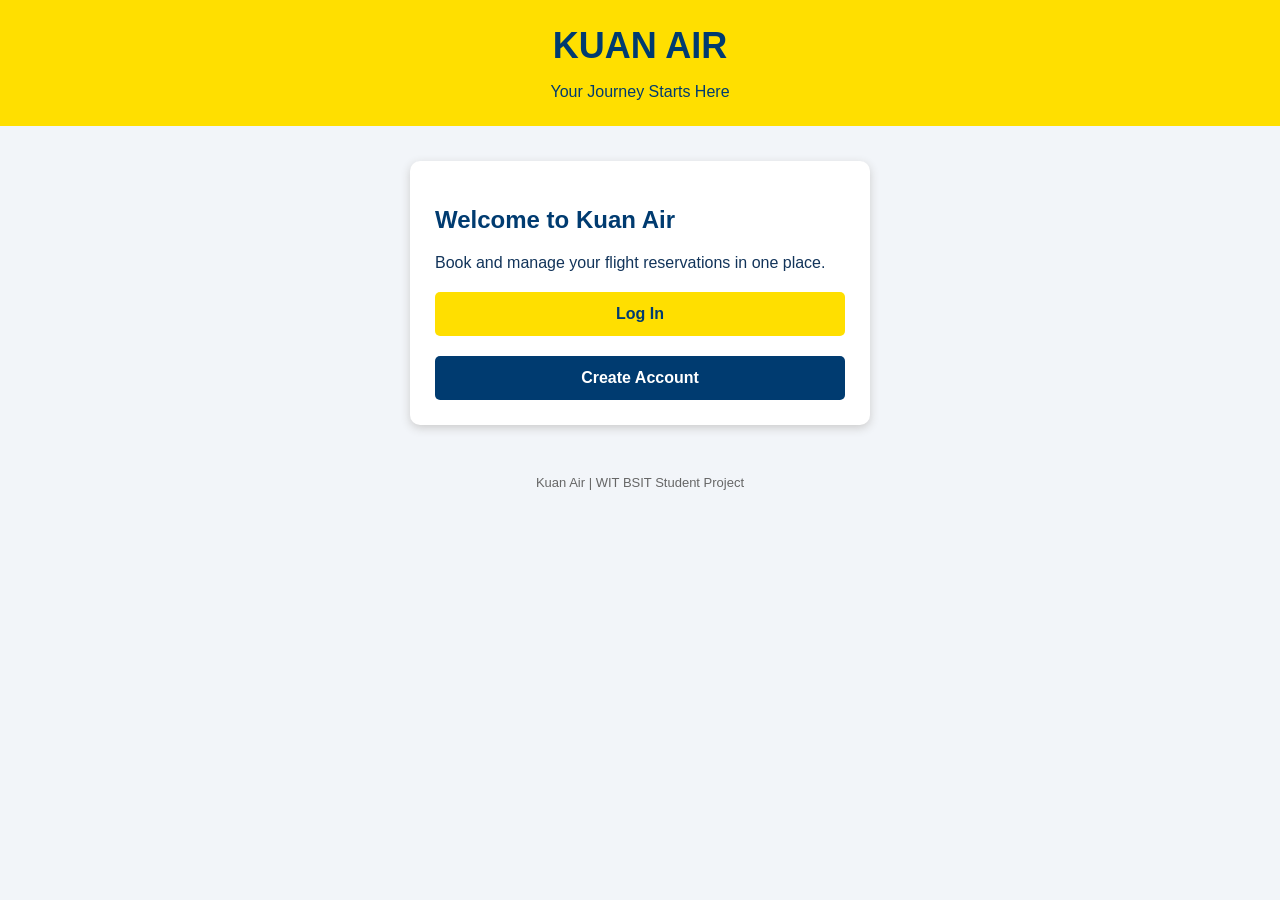
==== index.html @ 2f27deaa "Add files via upload" ====
<!DOCTYPE html>
<html lang="en">
<head>
    <meta charset="UTF-8">
    <meta name="viewport" content="width=device-width, initial-scale=1.0">
    <title>Kuan Air | Welcome</title>
    <link rel="stylesheet" href="style.css">
</head>
<body>
    <header>
        <h1>KUAN AIR</h1>
        <p>Your Journey Starts Here</p>
    </header>
    <main class="card">
        <h2>Welcome to Kuan Air</h2>
        <p>Book and manage your flight reservations in one place.</p>
        <a class="button" href="login.html">Log In</a>
        <a class="button secondary" href="register.html">Create Account</a>
    </main>
    <footer>Kuan Air | WIT BSIT Student Project</footer>
</body>
</html>
---- style.css ----
* {
    box-sizing: border-box;
}

body {
    margin: 0;
    font-family: Arial, sans-serif;
    background: #f2f5f9;
    color: #12345a;
}

header {
    background: #ffdf00;
    color: #003b70;
    text-align: center;
    padding: 25px;
}

header h1 {
    margin: 0;
    font-size: 36px;
    font-weight: bold;
}

header p {
    margin-bottom: 0;
}

.card {
    background: white;
    max-width: 460px;
    margin: 35px auto;
    padding: 25px;
    border-radius: 10px;
    box-shadow: 0 3px 10px #cccccc;
}

h2, h3 {
    color: #003b70;
}

label {
    display: block;
    margin-top: 15px;
    font-weight: bold;
}

input, select {
    width: 100%;
    padding: 11px;
    margin-top: 6px;
    border: 1px solid #cccccc;
    border-radius: 5px;
    font-size: 15px;
}

button, .button {
    display: block;
    width: 100%;
    margin-top: 20px;
    padding: 13px;
    background: #ffdf00;
    color: #003b70;
    border: none;
    border-radius: 5px;
    font-size: 16px;
    font-weight: bold;
    text-align: center;
    text-decoration: none;
    cursor: pointer;
}

button:hover, .button:hover {
    background: #ffd000;
}

.secondary {
    background: #003b70;
    color: white;
}

.secondary:hover {
    background: #00509a;
}

.danger {
    background: #c62828;
    color: white;
}

.danger:hover {
    background: #a51f1f;
}

.view-link, a {
    color: #0055a5;
}

.view-link {
    display: block;
    margin-top: 18px;
    text-align: center;
    text-decoration: none;
}

.center {
    text-align: center;
}

footer {
    text-align: center;
    padding: 15px;
    color: #666666;
    font-size: 13px;
}

@media (max-width: 500px) {
    .card {
        margin: 20px 15px;
    }
}
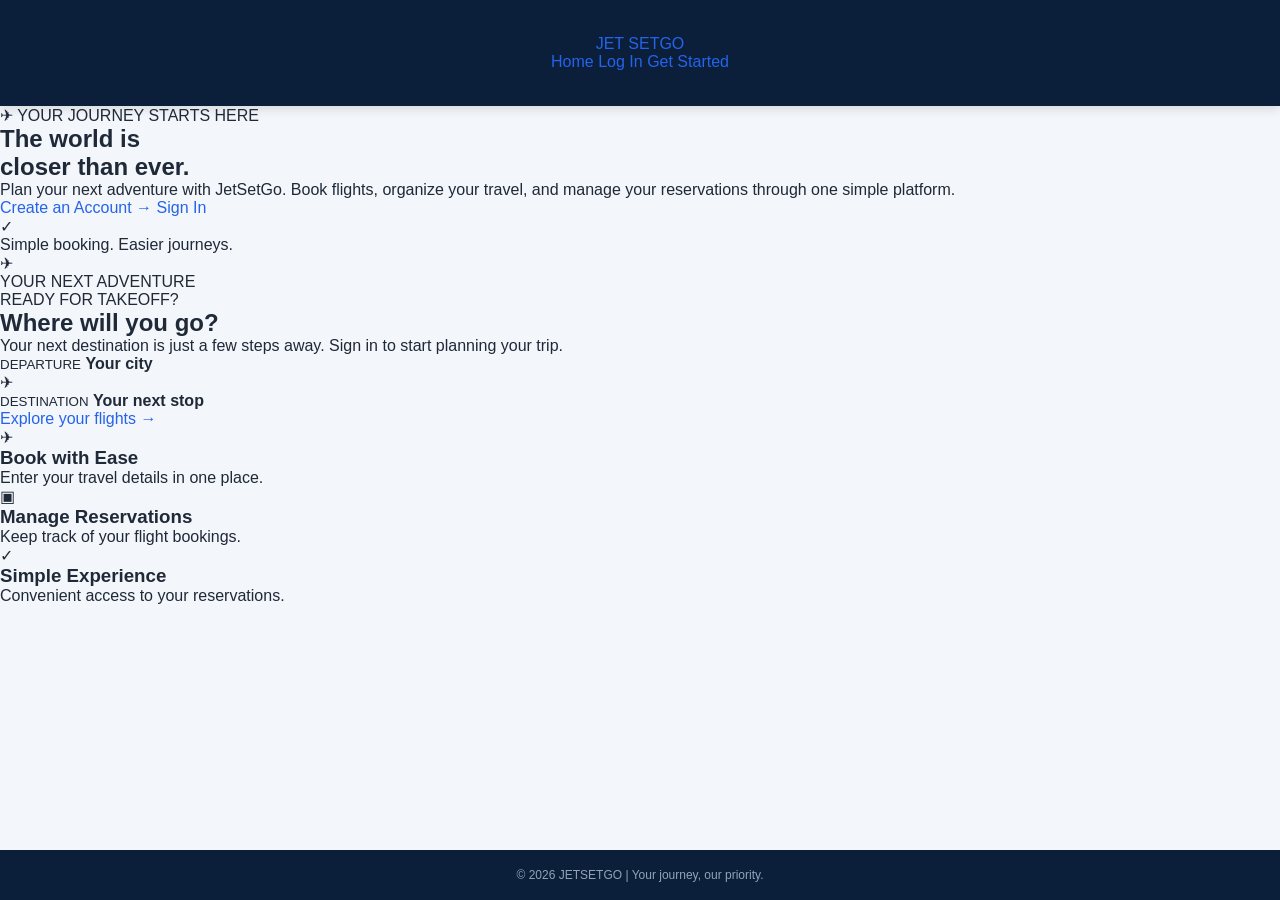
==== commit 45d80e4b: "Update index.html" ====
--- a/index.html
+++ b/index.html
@@ -1,22 +1,128 @@
+
 <!DOCTYPE html>
 <html lang="en">
 <head>
     <meta charset="UTF-8">
     <meta name="viewport" content="width=device-width, initial-scale=1.0">
-    <title>Kuan Air | Welcome</title>
+    <title>JetSetGo | Home</title>
     <link rel="stylesheet" href="style.css">
 </head>
-<body>
-    <header>
-        <h1>KUAN AIR</h1>
-        <p>Your Journey Starts Here</p>
+<body class="home-page">
+
+    <header class="navbar">
+        <a href="index.html" class="logo">JET<span> SETGO</span></a>
+
+        <nav class="nav-links">
+            <a href="index.html" class="home-active">Home</a>
+            <a href="login.html">Log In</a>
+            <a href="register.html" class="nav-button">Get Started</a>
+        </nav>
     </header>
-    <main class="card">
-        <h2>Welcome to Kuan Air</h2>
-        <p>Book and manage your flight reservations in one place.</p>
-        <a class="button" href="login.html">Log In</a>
-        <a class="button secondary" href="register.html">Create Account</a>
+
+    <main>
+        <section class="hero">
+            <div class="hero-content">
+                <span class="home-badge">✈ YOUR JOURNEY STARTS HERE</span>
+
+                <h1>
+                    The world is<br>
+                    <span>closer than ever.</span>
+                </h1>
+
+                <p class="description">
+                    Plan your next adventure with JetSetGo.
+                    Book flights, organize your travel, and manage
+                    your reservations through one simple platform.
+                </p>
+
+                <div class="hero-buttons">
+                    <a href="register.html" class="primary-button">
+                        Create an Account <span>→</span>
+                    </a>
+
+                    <a href="login.html" class="secondary-button">
+                        Sign In
+                    </a>
+                </div>
+
+                <div class="home-note">
+                    <span class="note-icon">✓</span>
+                    <p>Simple booking. Easier journeys.</p>
+                </div>
+            </div>
+
+            <div class="flight-card">
+                <div class="flight-card-top">
+                    <div class="plane-icon">✈</div>
+                    <span class="flight-status">YOUR NEXT ADVENTURE</span>
+                </div>
+
+                <p class="card-label">READY FOR TAKEOFF?</p>
+                <h2>Where will you go?</h2>
+
+                <p class="flight-description">
+                    Your next destination is just a few steps away.
+                    Sign in to start planning your trip.
+                </p>
+
+                <div class="destination-preview">
+                    <div class="destination-point">
+                        <span class="point-dot"></span>
+                        <div>
+                            <small>DEPARTURE</small>
+                            <strong>Your city</strong>
+                        </div>
+                    </div>
+
+                    <div class="route-line">
+                        <span>✈</span>
+                    </div>
+
+                    <div class="destination-point">
+                        <span class="point-dot destination-dot"></span>
+                        <div>
+                            <small>DESTINATION</small>
+                            <strong>Your next stop</strong>
+                        </div>
+                    </div>
+                </div>
+
+                <a href="login.html" class="card-link">
+                    Explore your flights <span>→</span>
+                </a>
+            </div>
+        </section>
+
+        <section class="home-features">
+            <div class="feature-item">
+                <span class="feature-icon">✈</span>
+                <div>
+                    <h3>Book with Ease</h3>
+                    <p>Enter your travel details in one place.</p>
+                </div>
+            </div>
+
+            <div class="feature-item">
+                <span class="feature-icon">▣</span>
+                <div>
+                    <h3>Manage Reservations</h3>
+                    <p>Keep track of your flight bookings.</p>
+                </div>
+            </div>
+
+            <div class="feature-item">
+                <span class="feature-icon">✓</span>
+                <div>
+                    <h3>Simple Experience</h3>
+                    <p>Convenient access to your reservations.</p>
+                </div>
+            </div>
+        </section>
     </main>
-    <footer>Kuan Air | WIT BSIT Student Project</footer>
+
+    <footer class="home-footer">
+        © 2026 JETSETGO | Your journey, our priority.
+    </footer>
+
 </body>
 </html>
--- a/style.css
+++ b/style.css
@@ -1,121 +1,208 @@
 * {
+    margin: 0;
+    padding: 0;
     box-sizing: border-box;
 }
 
 body {
-    margin: 0;
-    font-family: Arial, sans-serif;
-    background: #f2f5f9;
-    color: #12345a;
-}
-
+    font-family: Arial, Helvetica, sans-serif;
+    background: #f3f6fa;
+    color: #1f2937;
+    min-height: 100vh;
+    display: flex;
+    flex-direction: column;
+}
+
+/* Header */
 header {
-    background: #ffdf00;
-    color: #003b70;
-    text-align: center;
-    padding: 25px;
+    background: #0b1f3a;
+    color: white;
+    text-align: center;
+    padding: 35px 20px;
+    box-shadow: 0 3px 10px rgba(0, 0, 0, 0.12);
 }
 
 header h1 {
-    margin: 0;
-    font-size: 36px;
-    font-weight: bold;
+    font-size: 32px;
+    letter-spacing: 4px;
+    font-weight: 700;
+    margin-bottom: 8px;
 }
 
 header p {
-    margin-bottom: 0;
-}
-
+    font-size: 14px;
+    color: #cbd5e1;
+    letter-spacing: 1px;
+}
+
+/* Main Card */
 .card {
+    width: 90%;
+    max-width: 600px;
+    margin: 45px auto;
     background: white;
-    max-width: 460px;
-    margin: 35px auto;
-    padding: 25px;
-    border-radius: 10px;
-    box-shadow: 0 3px 10px #cccccc;
-}
-
-h2, h3 {
-    color: #003b70;
+    padding: 40px;
+    border-radius: 14px;
+    box-shadow: 0 8px 30px rgba(15, 23, 42, 0.08);
+    border: 1px solid #e5e7eb;
+}
+
+.card h2 {
+    color: #0b1f3a;
+    font-size: 27px;
+    margin-bottom: 10px;
+}
+
+.card > p {
+    color: #64748b;
+    line-height: 1.6;
+    margin-bottom: 25px;
+}
+
+/* Forms */
+form {
+    margin-top: 20px;
 }
 
 label {
     display: block;
-    margin-top: 15px;
-    font-weight: bold;
-}
-
-input, select {
+    font-size: 14px;
+    font-weight: 600;
+    color: #334155;
+    margin-bottom: 7px;
+}
+
+input,
+select {
     width: 100%;
-    padding: 11px;
-    margin-top: 6px;
-    border: 1px solid #cccccc;
-    border-radius: 5px;
-    font-size: 15px;
-}
-
-button, .button {
+    padding: 13px 14px;
+    margin-bottom: 18px;
+    border: 1px solid #cbd5e1;
+    border-radius: 8px;
+    background: #f8fafc;
+    color: #1e293b;
+    font-size: 14px;
+    outline: none;
+    transition: 0.2s;
+}
+
+input:focus,
+select:focus {
+    border-color: #2563eb;
+    background: white;
+    box-shadow: 0 0 0 3px rgba(37, 99, 235, 0.1);
+}
+
+/* Buttons */
+button,
+.button {
     display: block;
     width: 100%;
-    margin-top: 20px;
-    padding: 13px;
-    background: #ffdf00;
-    color: #003b70;
+    padding: 13px 18px;
+    margin-top: 10px;
     border: none;
-    border-radius: 5px;
-    font-size: 16px;
-    font-weight: bold;
+    border-radius: 8px;
+    background: #2563eb;
+    color: white;
+    font-size: 14px;
+    font-weight: 600;
     text-align: center;
     text-decoration: none;
     cursor: pointer;
-}
-
-button:hover, .button:hover {
-    background: #ffd000;
-}
-
-.secondary {
-    background: #003b70;
-    color: white;
-}
-
-.secondary:hover {
-    background: #00509a;
-}
-
-.danger {
-    background: #c62828;
-    color: white;
-}
-
-.danger:hover {
-    background: #a51f1f;
-}
-
-.view-link, a {
-    color: #0055a5;
+    transition: 0.2s ease;
+}
+
+button:hover,
+.button:hover {
+    background: #1d4ed8;
+    transform: translateY(-1px);
+}
+
+.button.secondary {
+    background: #e8eef7;
+    color: #0b1f3a;
+}
+
+.button.secondary:hover {
+    background: #dbe5f2;
+}
+
+/* Manage Reservations */
+.card h3 {
+    color: #0b1f3a;
+    font-size: 19px;
+    margin-top: 35px;
+    margin-bottom: 12px;
+    padding-top: 25px;
+    border-top: 1px solid #e5e7eb;
+}
+
+/* Danger Button */
+button.danger {
+    background: #dc2626;
+}
+
+button.danger:hover {
+    background: #b91c1c;
+}
+
+/* Links */
+a {
+    color: #2563eb;
+    text-decoration: none;
+}
+
+a:hover {
+    text-decoration: underline;
 }
 
 .view-link {
     display: block;
-    margin-top: 18px;
-    text-align: center;
+    text-align: center;
+    margin-top: 25px;
+    font-size: 14px;
+    font-weight: 600;
+    color: #64748b;
+}
+
+.view-link:hover {
+    color: #2563eb;
     text-decoration: none;
 }
 
 .center {
     text-align: center;
-}
-
+    margin-top: 20px;
+    font-size: 14px;
+}
+
+/* Footer */
 footer {
-    text-align: center;
-    padding: 15px;
-    color: #666666;
-    font-size: 13px;
-}
-
-@media (max-width: 500px) {
+    margin-top: auto;
+    background: #0b1f3a;
+    color: #94a3b8;
+    text-align: center;
+    padding: 18px;
+    font-size: 12px;
+}
+
+/* Mobile */
+@media (max-width: 600px) {
+    header {
+        padding: 28px 15px;
+    }
+
+    header h1 {
+        font-size: 26px;
+    }
+
     .card {
-        margin: 20px 15px;
-    }
-}
+        width: 92%;
+        padding: 28px 22px;
+        margin: 30px auto;
+    }
+
+    .card h2 {
+        font-size: 23px;
+    }
+}
